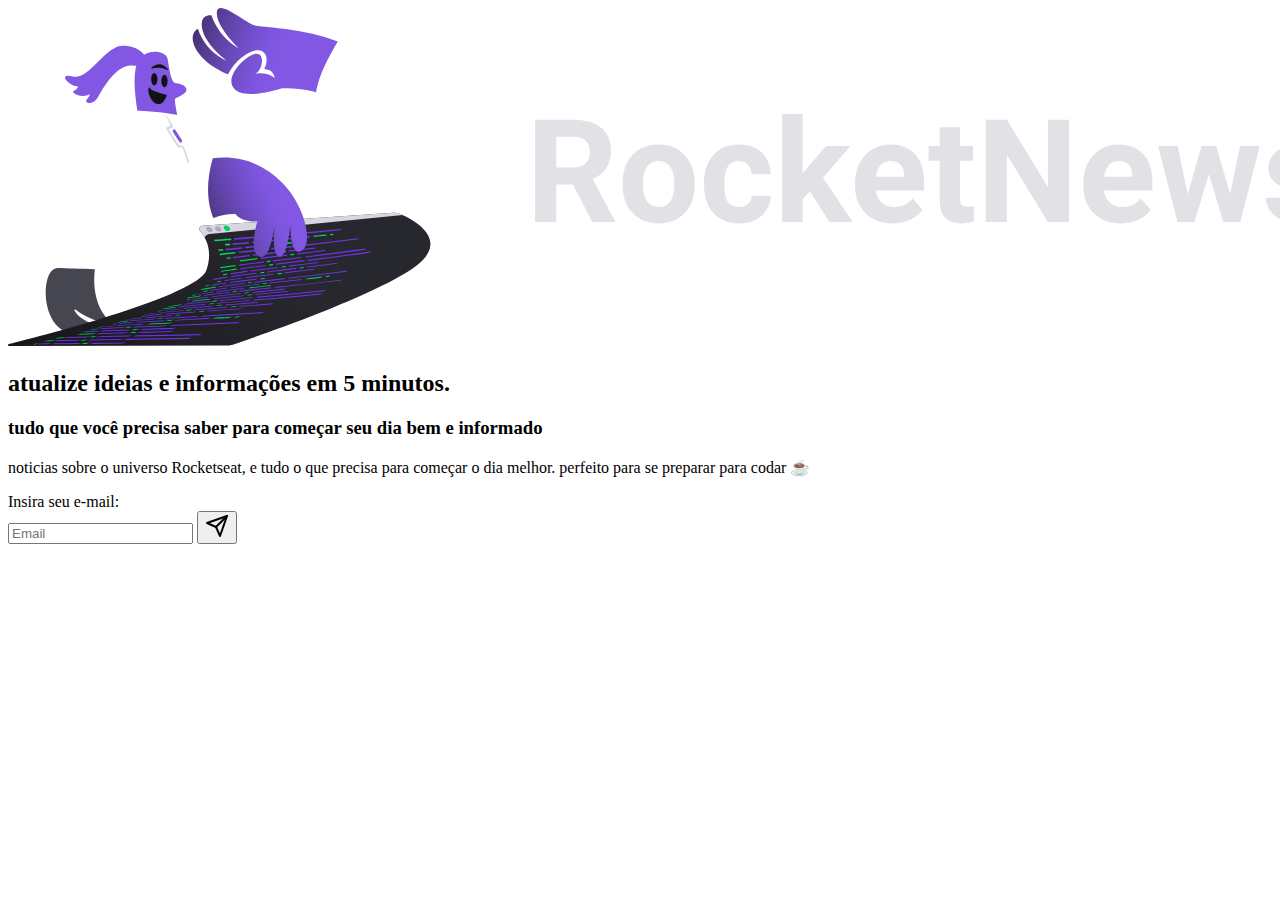
==== index.html @ 7f3b9cd2 "adicionando projeto para o git" ====
<!DOCTYPE html>
<html lang="en">
  <head>
    <meta charset="UTF-8" />
    <meta http-equiv="X-UA-Compatible" content="IE=edge" />
    <meta name="viewport" content="width=device-width, initial-scale=1.0" />
    <title>RocketNews</title>
  </head>
  <body>
    <aside>
      <img src="./assets/logo.svg" alt="" />

      <h2>atualize ideias e informações em 5 minutos.</h2>

      <h3>tudo que você precisa saber para começar seu dia bem e informado</h3>

      <p>
        noticias sobre o universo Rocketseat, e tudo o que precisa para começar
        o dia melhor. perfeito para se preparar para codar ☕
      </p>

      <span>Insira seu e-mail:</span>

      <form>
        <input type="text" placeholder="Email" required>
        <button type="submit"><img src="./assets/send.svg" alt=""></button>
      </form>
    </aside>
  </body>
</html>
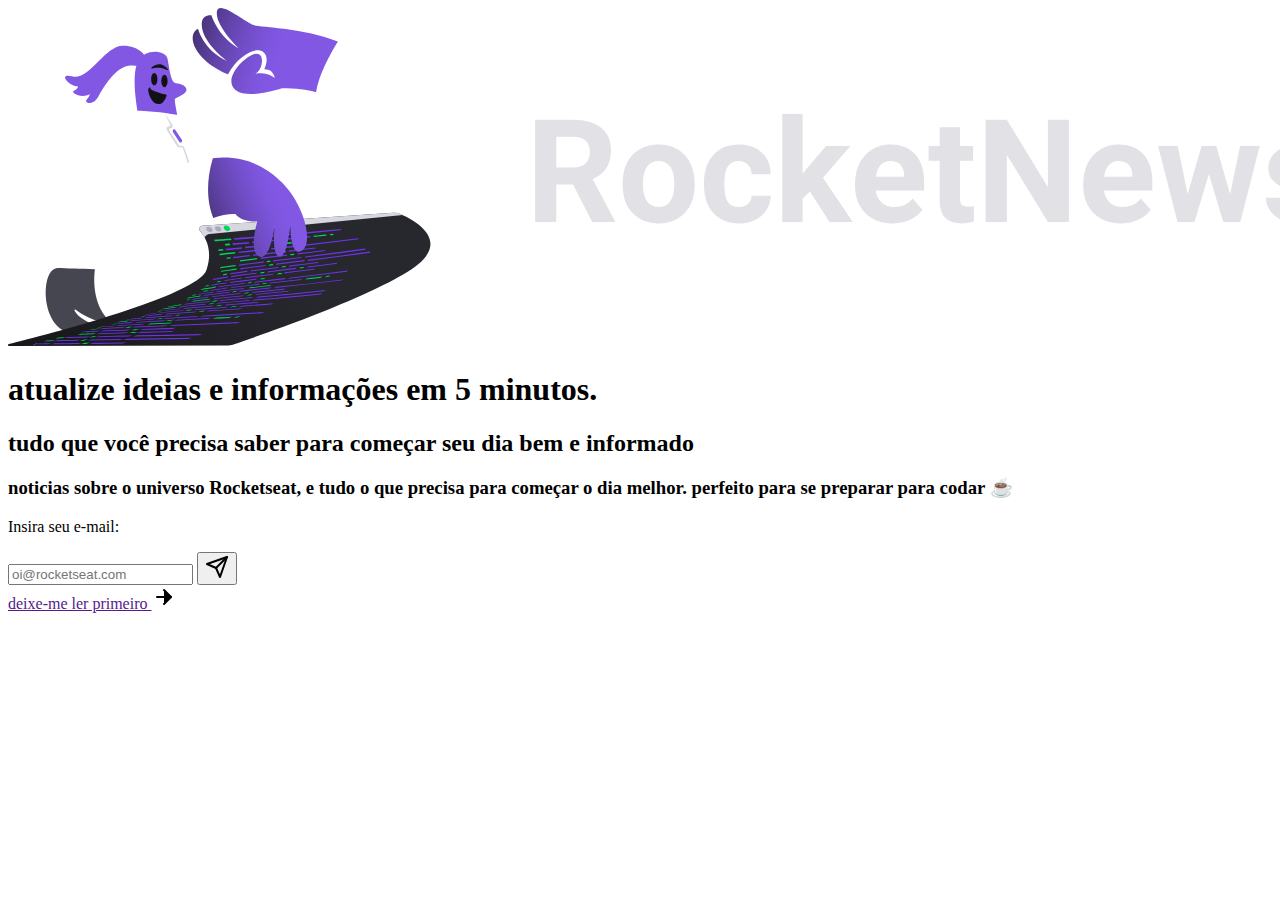
==== commit 6475cbce: "modificando a estrura html" ====
--- a/index.html
+++ b/index.html
@@ -1,30 +1,38 @@
 <!DOCTYPE html>
 <html lang="en">
-  <head>
-    <meta charset="UTF-8" />
-    <meta http-equiv="X-UA-Compatible" content="IE=edge" />
-    <meta name="viewport" content="width=device-width, initial-scale=1.0" />
-    <title>RocketNews</title>
-  </head>
-  <body>
+<head>
+  <meta charset="UTF-8">
+  <meta http-equiv="X-UA-Compatible" content="IE=edge">
+  <meta name="viewport" content="width=device-width, initial-scale=1.0">
+  <link rel="stylesheet" href="./style.css">
+  <title>RocketNews</title> 
+</head>
+<body>
+    <main>
+      <div class="logo">
+        <img src="./assets/logo.svg" alt="logo-rocketnews">
+      </div>
+
+      <div class="texto_h1">
+        <h1>atualize ideias e informações em 5 minutos.</h1>
+        <h2>tudo que você precisa saber para começar seu dia bem e informado</h2>
+        <h3>noticias sobre o universo Rocketseat, e tudo o que precisa para começar o dia melhor.
+          perfeito para se preparar para codar ☕</h3>
+      </div>
+      <div class="formulario">
+        <p>Insira seu e-mail:</p>
+
+      <div class="green"> </div>
+
+        <input type="email" id="email" class= "input" placeholder="oi@rocketseat.com">
+        <button type="button" id="submitButton"><img src="assets/send.svg" alt=""></button>
+      </div>
+
+      <a href="">deixe-me ler primeiro <img src="./assets/arrow-right.svg" alt="icone"></a>
+    </main>
+
     <aside>
-      <img src="./assets/logo.svg" alt="" />
-
-      <h2>atualize ideias e informações em 5 minutos.</h2>
-
-      <h3>tudo que você precisa saber para começar seu dia bem e informado</h3>
-
-      <p>
-        noticias sobre o universo Rocketseat, e tudo o que precisa para começar
-        o dia melhor. perfeito para se preparar para codar ☕
-      </p>
-
-      <span>Insira seu e-mail:</span>
-
-      <form>
-        <input type="text" placeholder="Email" required>
-        <button type="submit"><img src="./assets/send.svg" alt=""></button>
-      </form>
+      <!--IMAGEM DE FUNDO-->
     </aside>
-  </body>
-</html>
+</body>
+</html>--- a/style.css
+++ b/style.css
@@ -0,0 +1,9 @@
+@import url("https://fonts.googleapis.com/css2?family=League+Spartan:wght@400;500;700&display=swap");
+
+:root {
+  --body-bg-color: #121214;
+  --text-color: #e1e1e6;
+  --title-color: #04d361;
+  --form-color: #a8a8a8;
+  --bg-button-color: #8257e5;
+}
